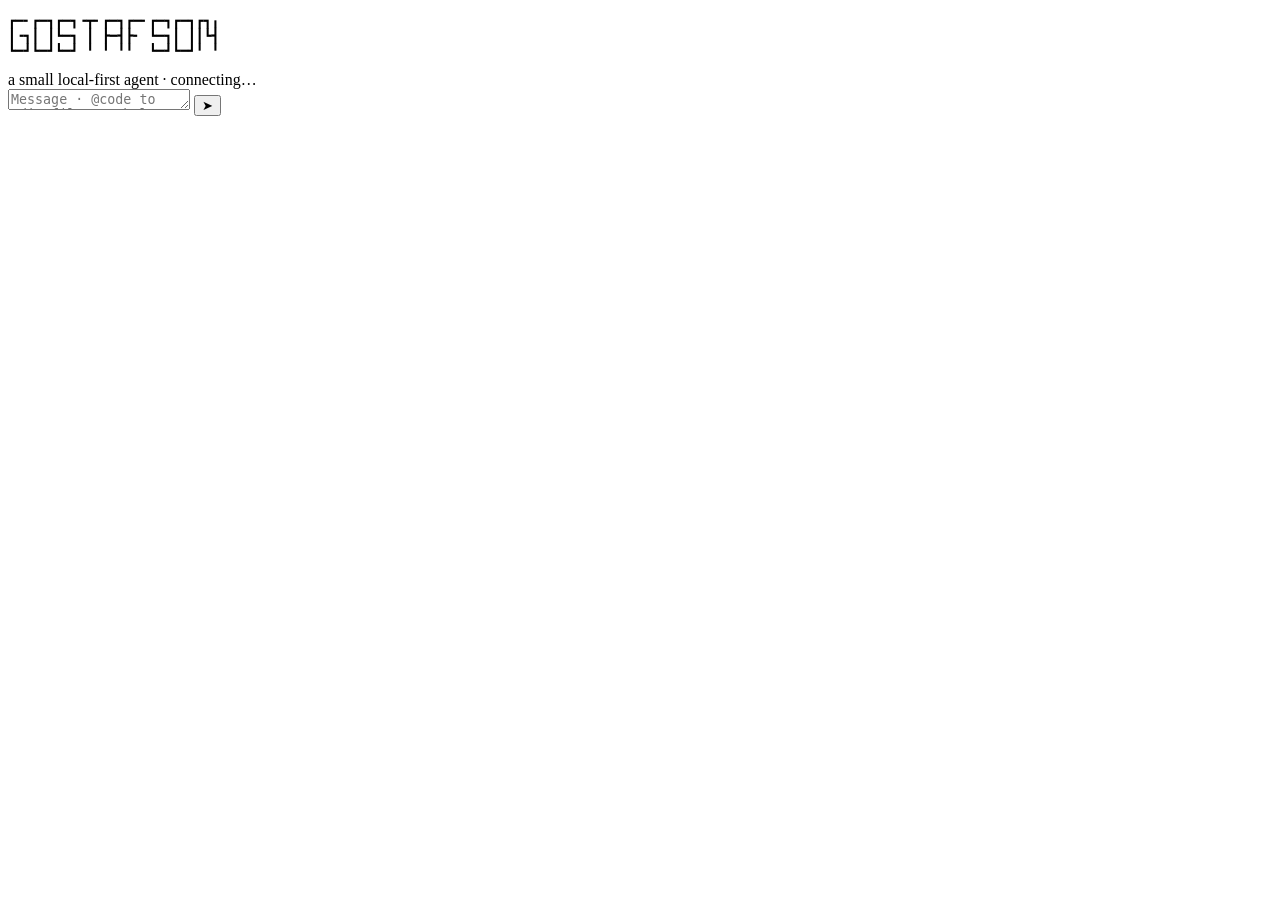
==== internal/transport/webpage/index.html @ 72525ecf "Initial Commit" ====
<!doctype html>
<html lang="en">
<head>
<meta charset="utf-8">
<meta name="viewport" content="width=device-width, initial-scale=1, viewport-fit=cover">
<meta name="theme-color" content="#14121a">
<title>gostafson</title>
<link rel="stylesheet" href="/app.css">
</head>
<body>
<header>
  <pre class="banner" aria-label="gostafson">┏━╸┏━┓┏━┓╺┳╸┏━┓┏━╸┏━┓┏━┓┏┓╻
┃╺┓┃ ┃┗━┓ ┃ ┣━┫┣╸ ┗━┓┃ ┃┃┗┫
┗━┛┗━┛┗━┛ ╹ ╹ ╹╹  ┗━┛┗━┛╹ ╹</pre>
  <div class="tag">a small local-first agent · <span id="conn">connecting…</span></div>
</header>
<main id="log" aria-live="polite"></main>
<div id="spinner" hidden><span class="frame">⠋</span> <span class="verb">Pontificating</span>… <span class="secs">0s</span></div>
<div id="ask" hidden>
  <div class="q"></div>
  <div class="buttons"><button id="yes">Yes</button><button id="no">No</button></div>
</div>
<form id="compose" autocomplete="off">
  <textarea id="text" rows="1" placeholder="Message · @code to edit files · /help" enterkeyhint="send"></textarea>
  <button type="submit" aria-label="Send">➤</button>
</form>
<script src="/app.js"></script>
</body>
</html>
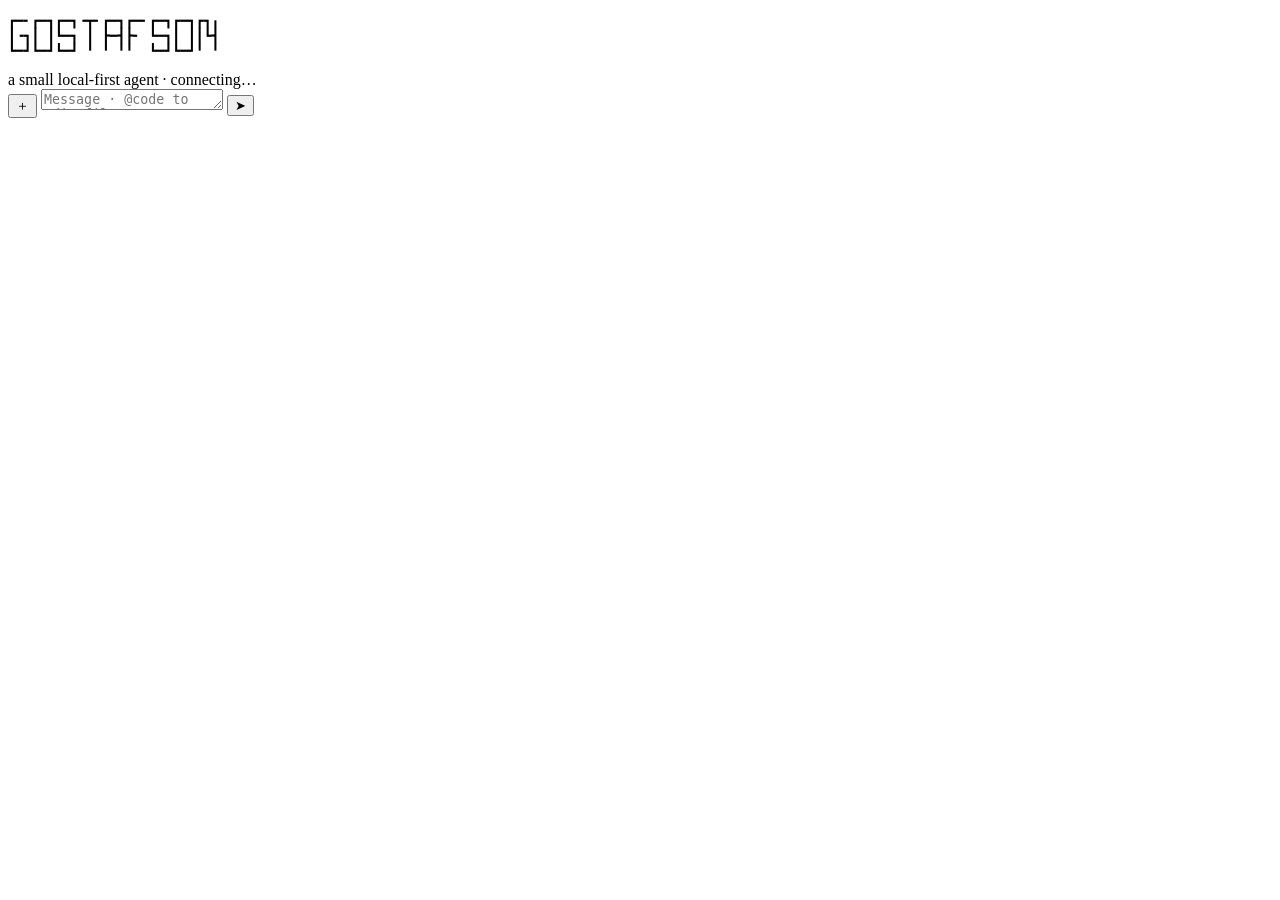
==== commit 393c2e42: "Added image handling" ====
--- a/internal/transport/webpage/index.html
+++ b/internal/transport/webpage/index.html
@@ -20,8 +20,11 @@
   <div class="q"></div>
   <div class="buttons"><button id="yes">Yes</button><button id="no">No</button></div>
 </div>
+<div id="attachments" hidden></div>
 <form id="compose" autocomplete="off">
-  <textarea id="text" rows="1" placeholder="Message · @code to edit files · /help" enterkeyhint="send"></textarea>
+  <button type="button" id="attach" aria-label="Attach an image" title="Attach an image (or paste, or drop one here)">＋</button>
+  <input type="file" id="file" accept="image/*" multiple hidden>
+  <textarea id="text" rows="1" placeholder="Message · @code to edit files · paste or drop images · /help" enterkeyhint="send"></textarea>
   <button type="submit" aria-label="Send">➤</button>
 </form>
 <script src="/app.js"></script>
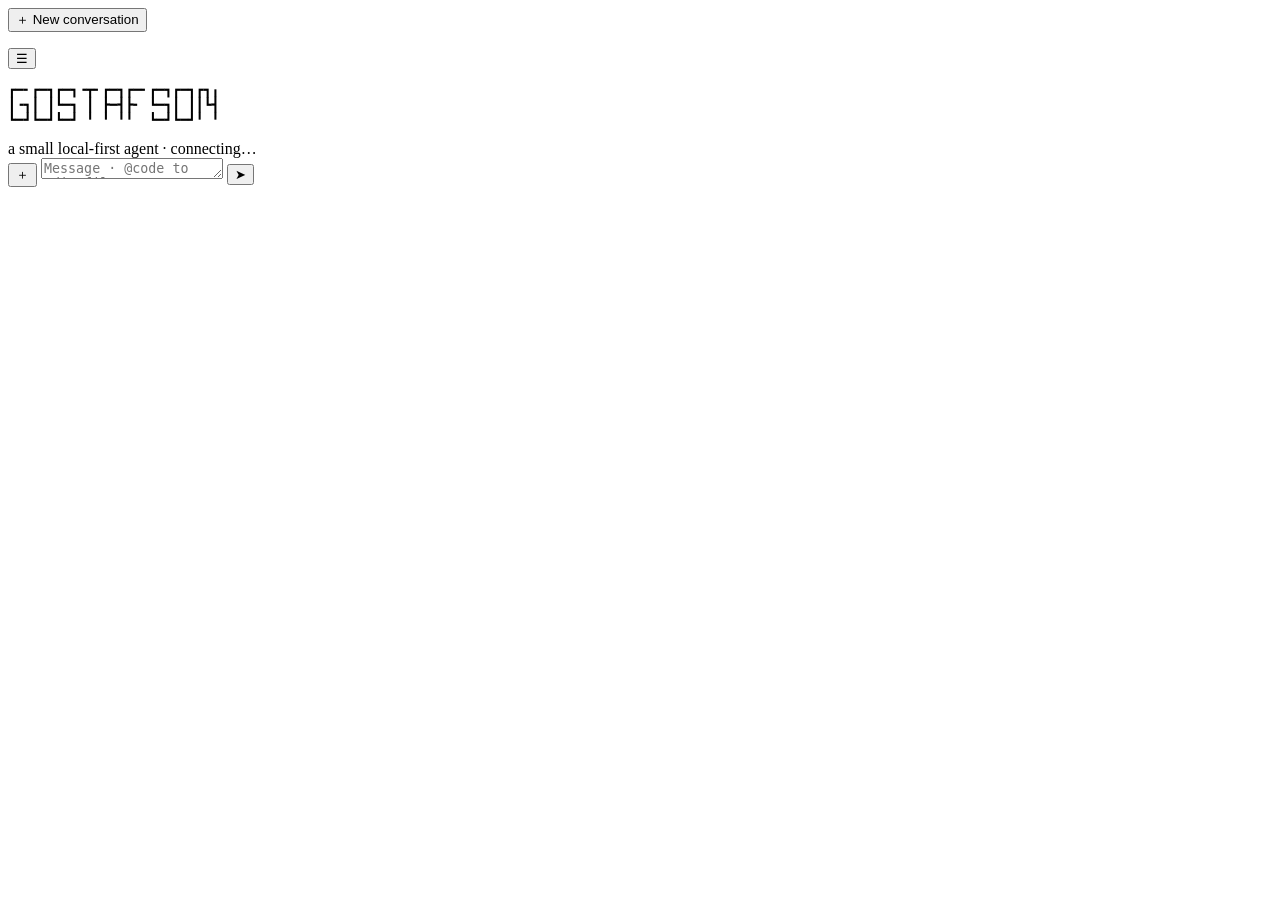
==== commit 0ed9f6f2: "saved convos" ====
--- a/internal/transport/webpage/index.html
+++ b/internal/transport/webpage/index.html
@@ -8,7 +8,13 @@
 <link rel="stylesheet" href="/app.css">
 </head>
 <body>
+<nav id="sidebar" aria-label="Conversations">
+  <button type="button" id="newchat">＋ New conversation</button>
+  <ul id="chats"></ul>
+</nav>
+<div id="scrim"></div>
 <header>
+  <button type="button" id="menu" aria-label="Conversations" title="Conversations">☰</button>
   <pre class="banner" aria-label="gostafson">┏━╸┏━┓┏━┓╺┳╸┏━┓┏━╸┏━┓┏━┓┏┓╻
 ┃╺┓┃ ┃┗━┓ ┃ ┣━┫┣╸ ┗━┓┃ ┃┃┗┫
 ┗━┛┗━┛┗━┛ ╹ ╹ ╹╹  ┗━┛┗━┛╹ ╹</pre>
@@ -22,8 +28,8 @@
 </div>
 <div id="attachments" hidden></div>
 <form id="compose" autocomplete="off">
-  <button type="button" id="attach" aria-label="Attach an image" title="Attach an image (or paste, or drop one here)">＋</button>
-  <input type="file" id="file" accept="image/*" multiple hidden>
+  <button type="button" id="attach" aria-label="Attach an image or document" title="Attach an image, or a PDF or text file for the project (or paste, or drop here)">＋</button>
+  <input type="file" id="file" accept="image/*,.pdf,.txt,.md,.csv" multiple hidden>
   <textarea id="text" rows="1" placeholder="Message · @code to edit files · paste or drop images · /help" enterkeyhint="send"></textarea>
   <button type="submit" aria-label="Send">➤</button>
 </form>
